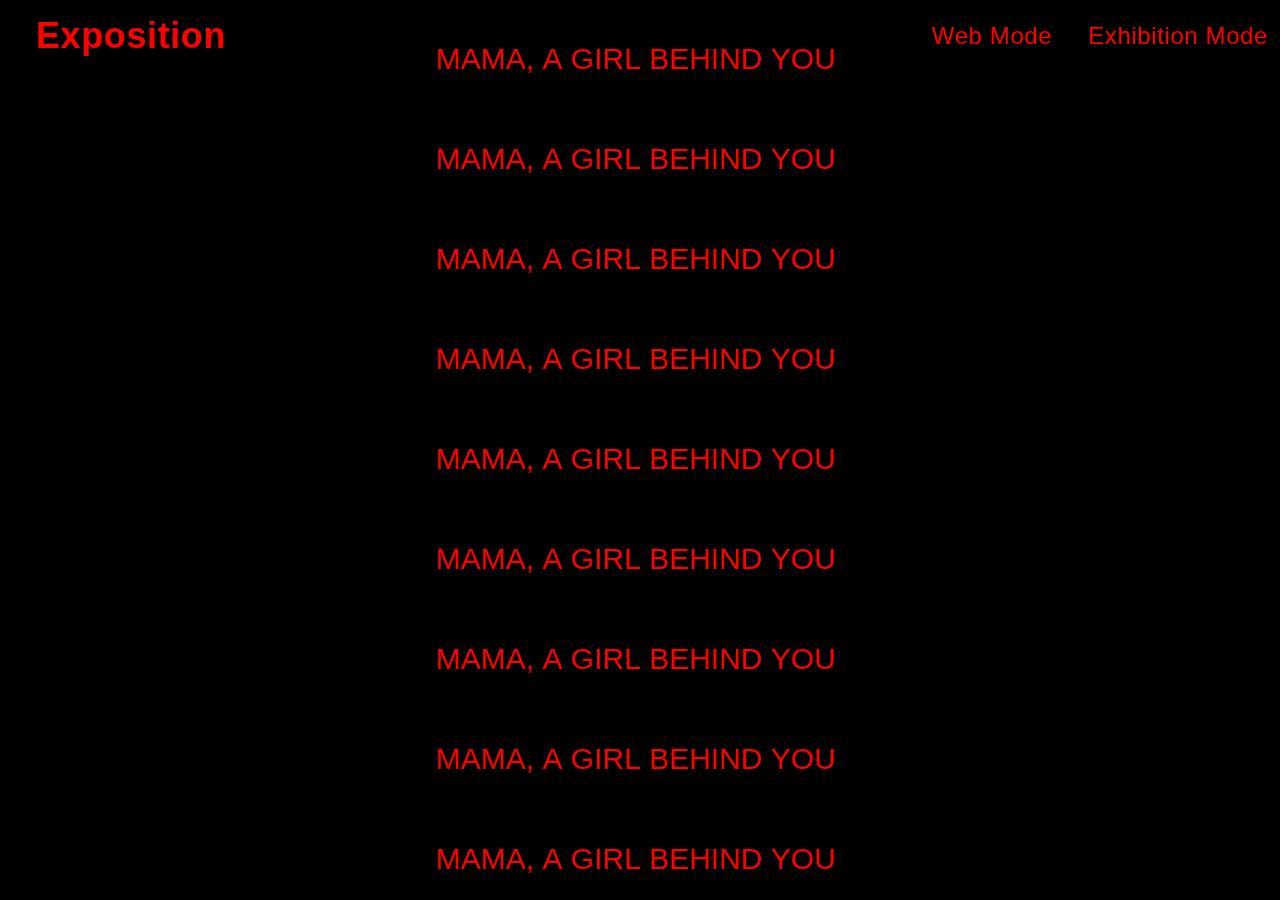
==== index.html @ cf62b820 "Add files via upload" ====
<!DOCTYPE HTML>
<html lang="en">
  <head>
    <meta charset="utf-8" />
    <meta name="viewport" content="width=device-width, initial-scale=1.0">

    <title>Exposition</title>

    <link rel="stylesheet" type="text/css" href="style.css">

    <script src="libraries/p5.min.js"></script>
    <script src="libraries/p5.sound.min.js"></script>
  </head>

  <body>
   
   <!-- Header --> 

   <header id = "header", class = "textinfo">
    
    <h2>Exposition</h2>


    <nav>
      <ul>
        <li><a href = "webmode.html">Web Mode</a></li>
        <li><a href = "index.html"> Exhibition Mode</a></li>
      </ul>
    </nav>


   </header>

   <div id='canvasContainer'></div>
    
  </section>



   <!-- Scripts -->
   <script type = "text/javascript" src="exhibition.js"></script>
  </body>
</html>
---- style.css ----
html, body {

  background: black;
  margin: 0;
  padding: 0;
}

canvas {
  display: block;
}


.textinfo {

  color: red;
  font-family: "Helvetica", "sans-serif";
  font-weight: 300;
  font-size: 18pt;
  letter-spacing: 0.025em;
}

/* Header :) */

#header {
  position: fixed;
  display: flex;
  justify-content: space-between; 
  align-items: center; 
  z-index: 10000;
  left: 0;
  top: 0;
  width: 100%;
  height: 3em;
  line-height: 3em;
}

#header h2, #header nav {
  position: relative; 
}

#header h2 {
  margin-left: 1em;
}

#header nav ul {
  display: flex;
  list-style: none;
}

#header nav ul li {
  margin-left: 0.5em;

}

#header nav ul li a {
  display: inline-block;
  color: inherit;
  text-decoration: none;
  height: 3em;
  line-height: 3em;
  padding: 0 0.5em 0 0.5em;
  outline: 0;
 }

 @media screen and (max-width: 736px){

  #header {
    height:2.5em;
    line-height: 2.5em;
  }

   #header h1 {
    text-align: center;
    position: relative;
    left: 0;
    top: 0;
    height: 2.5em;
    line-height: 2.5em;
   }

     #header h1 a {
      font-size: 1em;
     }

    #header nav {

      display:none;
    }

}
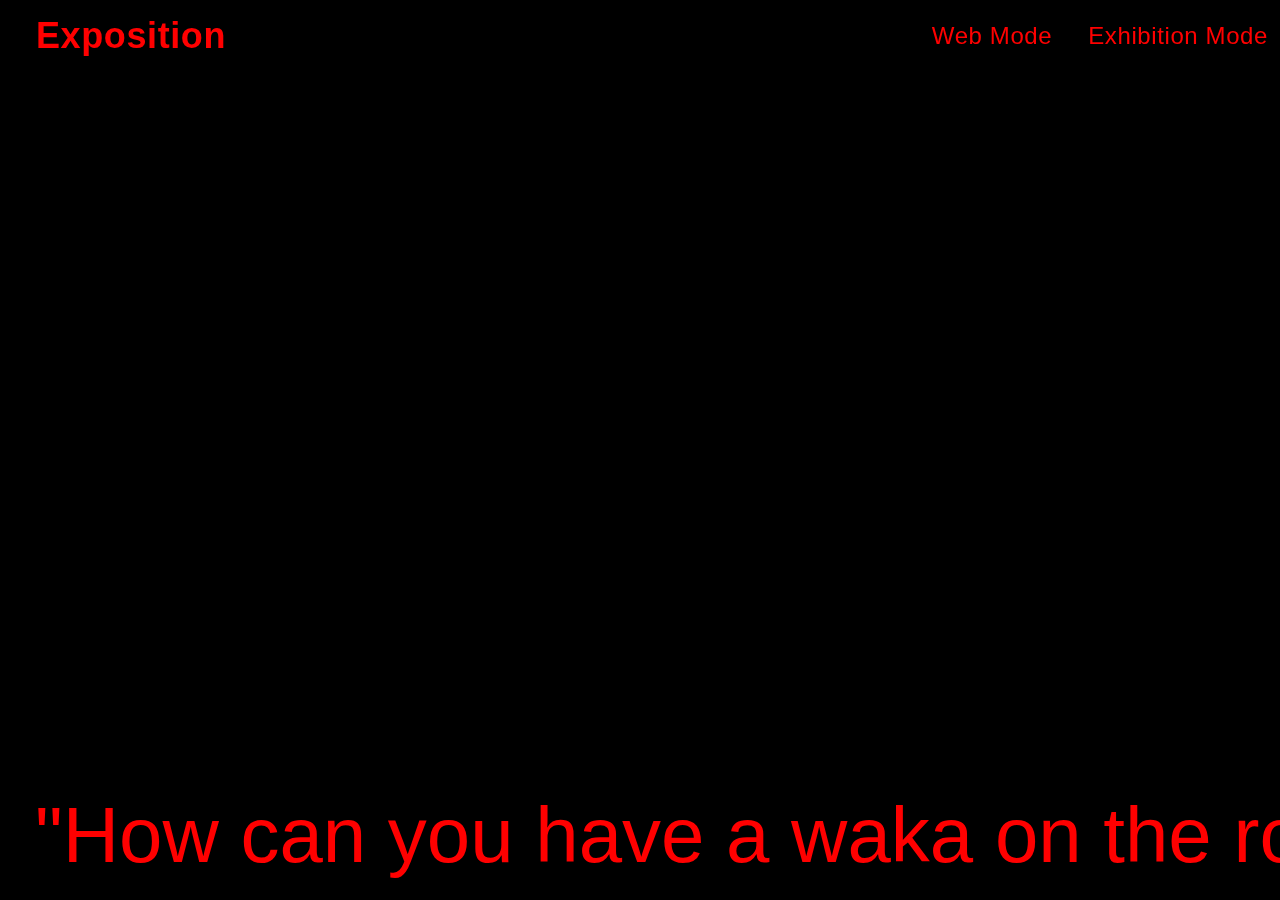
==== commit 7535af14: "Pasted code into repository, fully working now!" ====
--- a/index.html
+++ b/index.html
@@ -16,6 +16,7 @@
    
    <!-- Header --> 
 
+   <section>
    <header id = "header", class = "textinfo">
     
     <h2>Exposition</h2>
@@ -37,7 +38,9 @@
 
 
 
+
    <!-- Scripts -->
    <script type = "text/javascript" src="exhibition.js"></script>
   </body>
 </html>
+
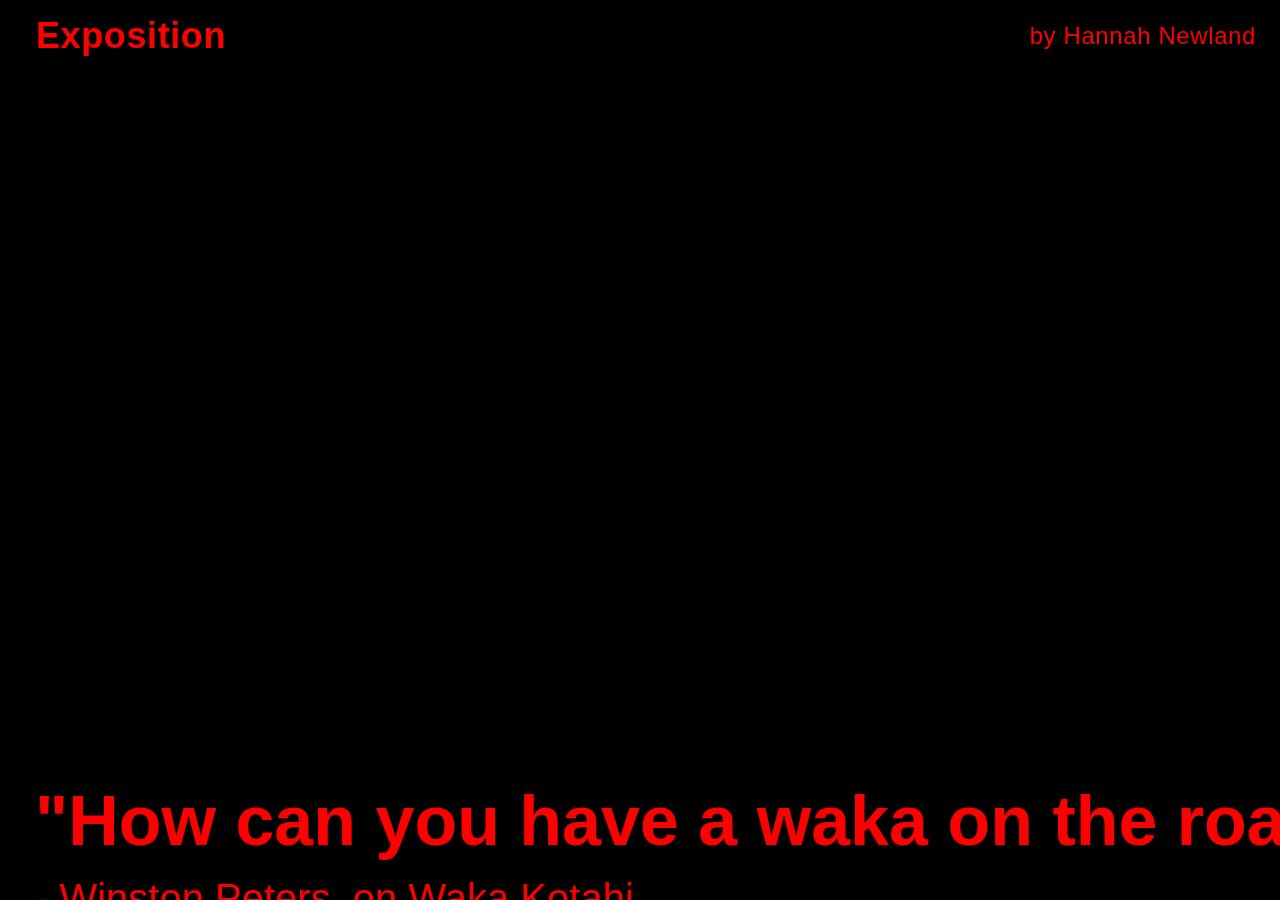
==== commit 65a63629: "INITIAL PUSH FOR EXHIBIT" ====
--- a/index.html
+++ b/index.html
@@ -22,11 +22,17 @@
     <h2>Exposition</h2>
 
 
+    
     <nav>
+
+      <p> by Hannah Newland</p>
+      <!-- Commented out for Exhibition
       <ul>
         <li><a href = "webmode.html">Web Mode</a></li>
         <li><a href = "index.html"> Exhibition Mode</a></li>
       </ul>
+
+    -->
     </nav>
 
 
--- a/style.css
+++ b/style.css
@@ -40,6 +40,11 @@
 
 #header h2 {
   margin-left: 1em;
+}
+
+#header nav p {
+
+  margin-right: 1em;
 }
 
 #header nav ul {
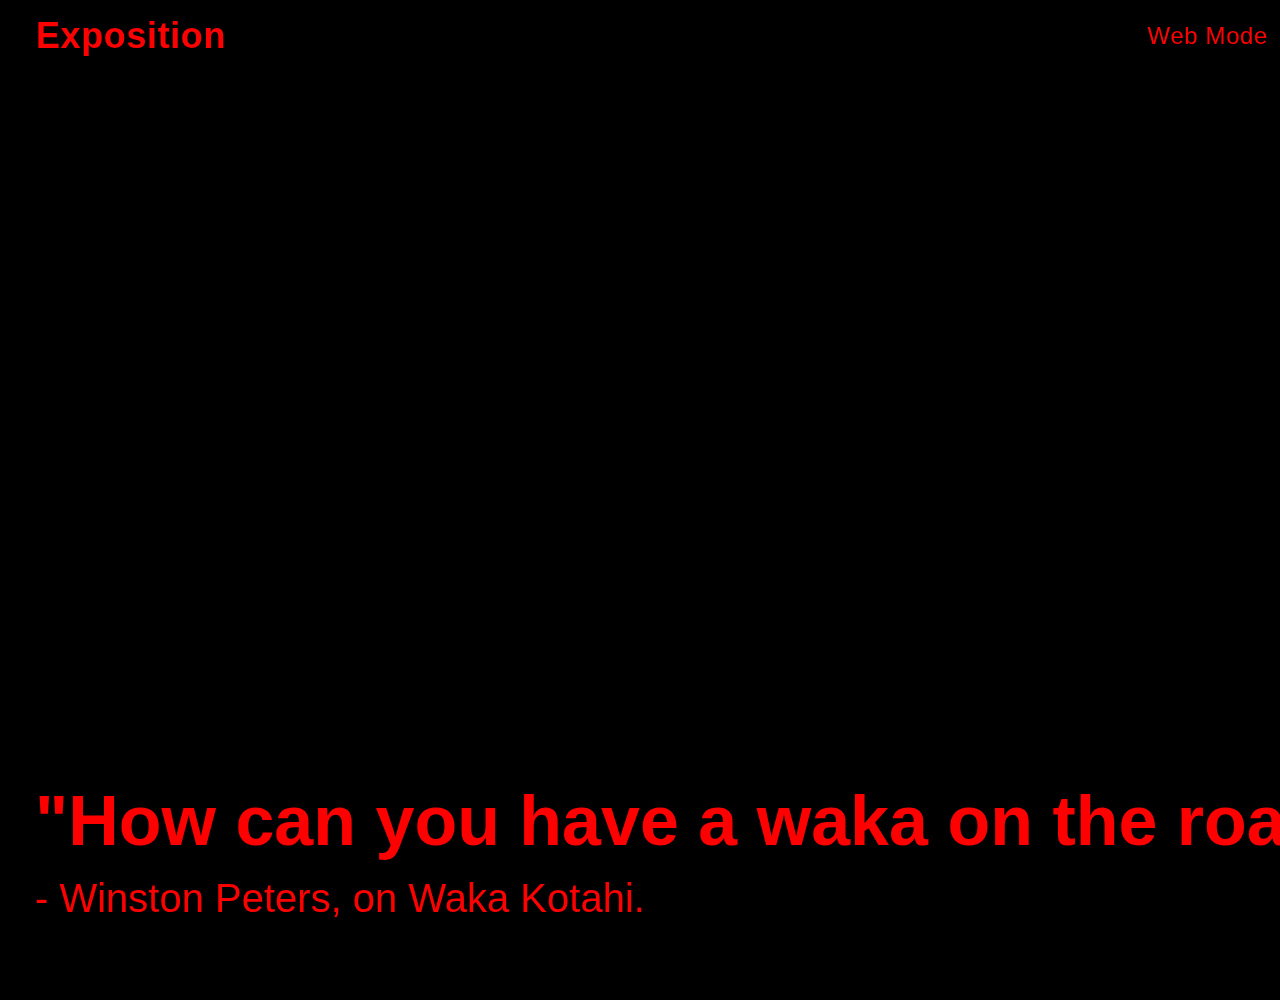
==== commit 9432d885: "First post-exhibition edits" ====
--- a/index.html
+++ b/index.html
@@ -25,14 +25,14 @@
     
     <nav>
 
-      <p> by Hannah Newland</p>
-      <!-- Commented out for Exhibition
+      <!--<p> by Hannah Newland</p> -->
+      
       <ul>
         <li><a href = "webmode.html">Web Mode</a></li>
-        <li><a href = "index.html"> Exhibition Mode</a></li>
+
       </ul>
 
-    -->
+    
     </nav>
 
 
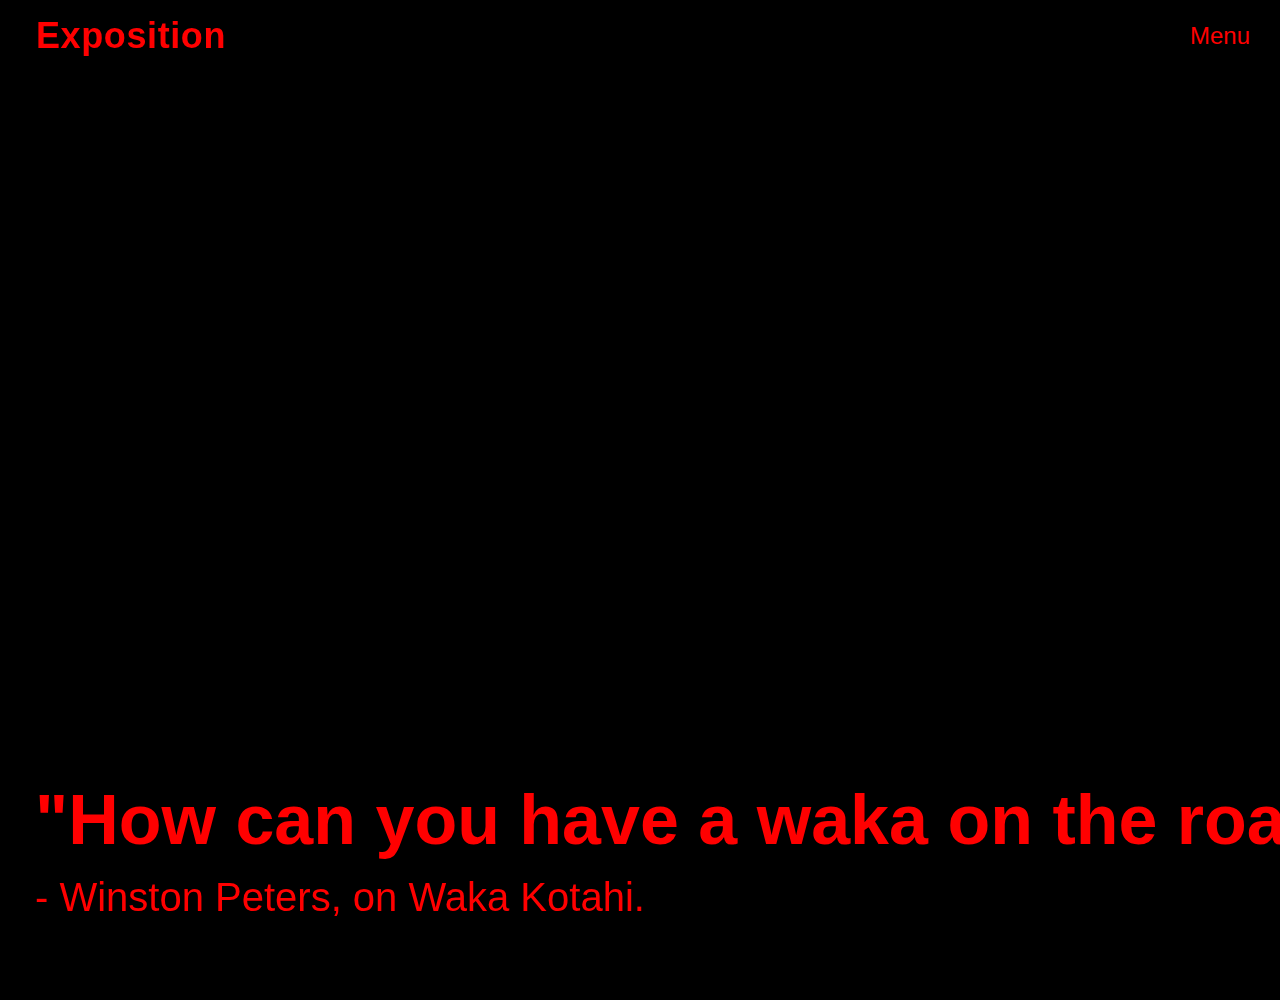
==== commit 7671ee4f: "Got dropdown menu working" ====
--- a/index.html
+++ b/index.html
@@ -28,8 +28,13 @@
       <!--<p> by Hannah Newland</p> -->
       
       <ul>
+        <div class = "dropdown">
+          <button class="dropbtn">Menu</button>
+          <div class="dropdown-content">
         <li><a href = "webmode.html">Web Mode</a></li>
 
+      </div>
+      </div>
       </ul>
 
     
--- a/style.css
+++ b/style.css
@@ -94,3 +94,47 @@
 
 }
 
+.dropbtn {
+
+  background-color: black;
+  color: red;
+  margin-right: 1em;
+  border: none;
+  font-size: 1em;
+
+}
+
+.dropdown {
+  
+  
+  position: relative;
+  color: red;
+  display: inline-block;
+}
+
+.dropdown-content {
+
+  display:none;
+  position: absolute;
+  background-color: none;
+  text-align: right;
+  font-size: 18px;
+  min-width: 120px;
+  
+  z-index: 1;
+  right: 1em;
+}
+
+.dropdown-content a{
+
+  float: left;
+  color: black;
+  padding: 12px 16px;
+  text-decoration: none;
+  display: block;
+}
+
+.dropdown-content a:hover {box-shadow: 0px 8px 16px 0px rgba(255, 0, 0, 0.2);}
+
+.dropdown:hover .dropdown-content {display:block;}
+
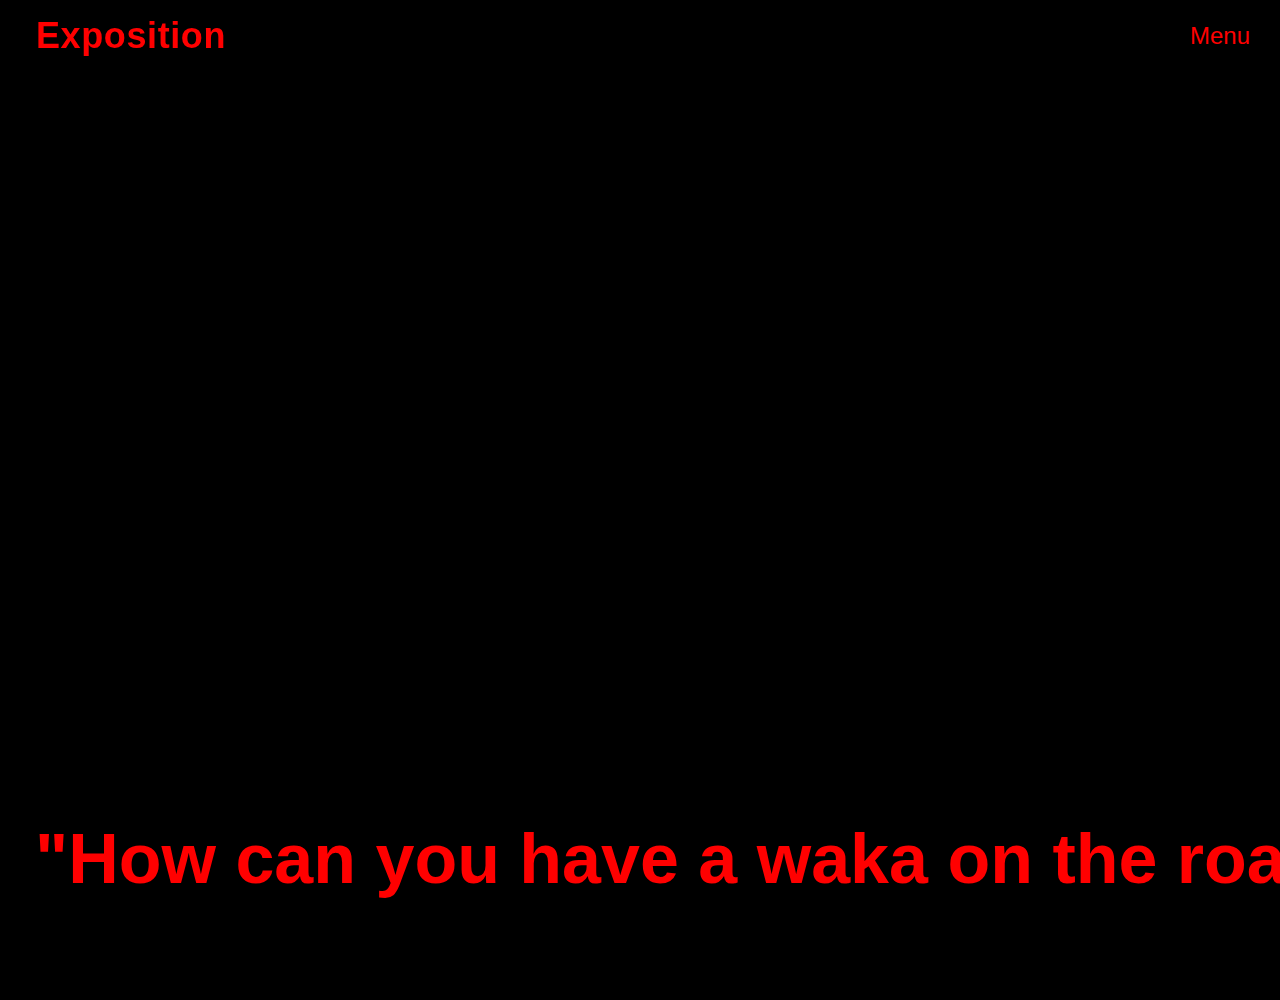
==== commit de221c44: "Trying resize function" ====
--- a/index.html
+++ b/index.html
@@ -47,11 +47,9 @@
     
   </section>
 
-
-
-
    <!-- Scripts -->
    <script type = "text/javascript" src="exhibition.js"></script>
+   
   </body>
 </html>
 
--- a/style.css
+++ b/style.css
@@ -3,6 +3,17 @@
   background: black;
   margin: 0;
   padding: 0;
+  width: 100%;
+  height: 100%;
+  overflow: hidden; /* prevent scroll bars*/
+}
+
+#canvasContainer {
+  width: 100%;
+  height: 100%;
+  display: flex;
+  justify-content: center;
+  align-items: center;
 }
 
 canvas {
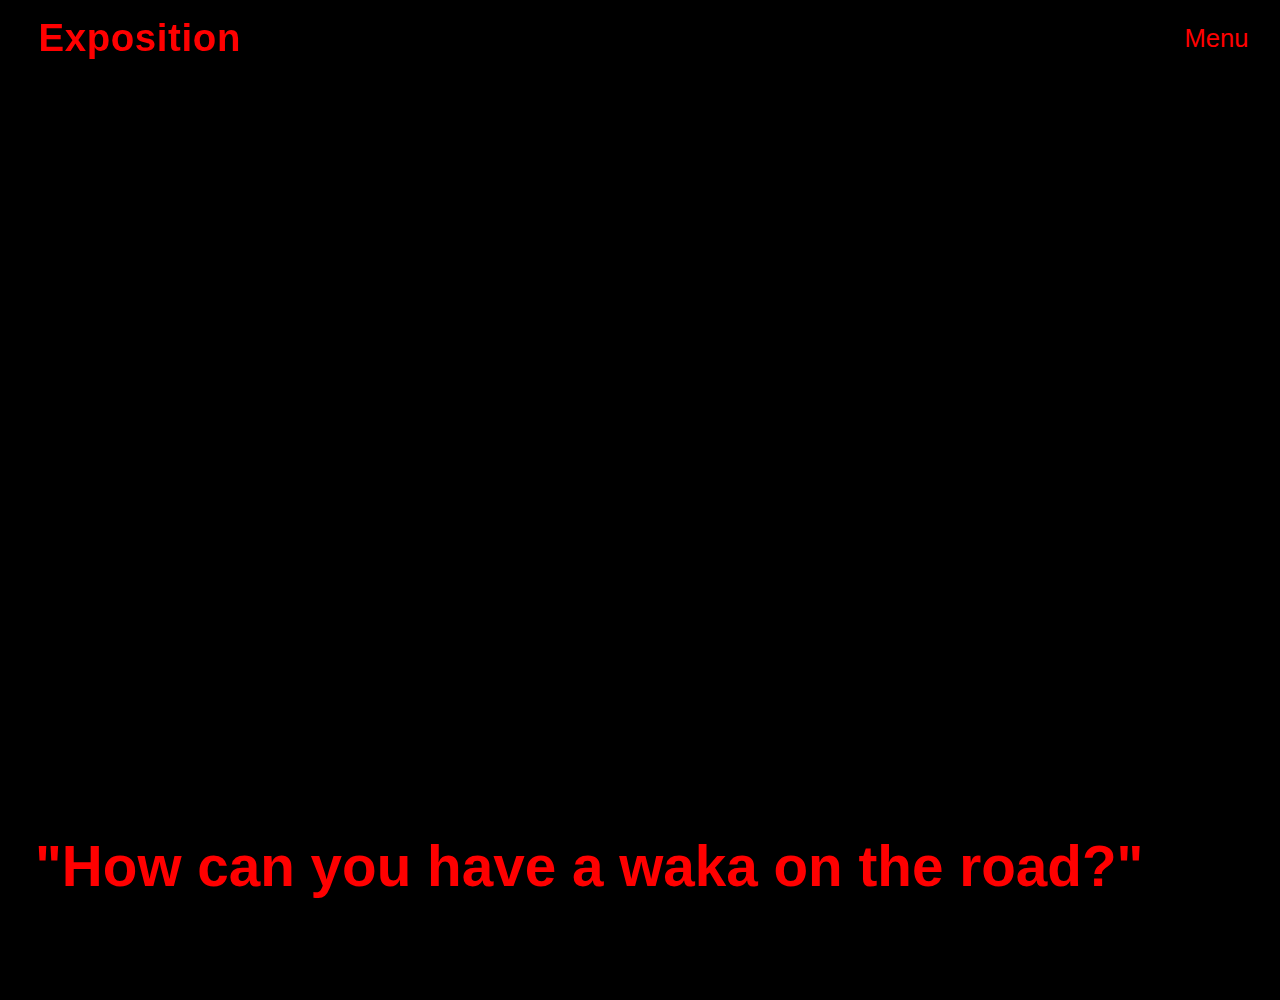
==== commit 47a3948e: "Header resizes with window size" ====
--- a/index.html
+++ b/index.html
@@ -31,7 +31,7 @@
         <div class = "dropdown">
           <button class="dropbtn">Menu</button>
           <div class="dropdown-content">
-        <li><a href = "webmode.html">Web Mode</a></li>
+        <li><a href = "webmode.html">webmode</a></li>
 
       </div>
       </div>
--- a/style.css
+++ b/style.css
@@ -26,7 +26,7 @@
   color: red;
   font-family: "Helvetica", "sans-serif";
   font-weight: 300;
-  font-size: 18pt;
+  font-size: 2vw;
   letter-spacing: 0.025em;
 }
 
@@ -119,7 +119,7 @@
   
   
   position: relative;
-  color: red;
+  color: white;
   display: inline-block;
 }
 
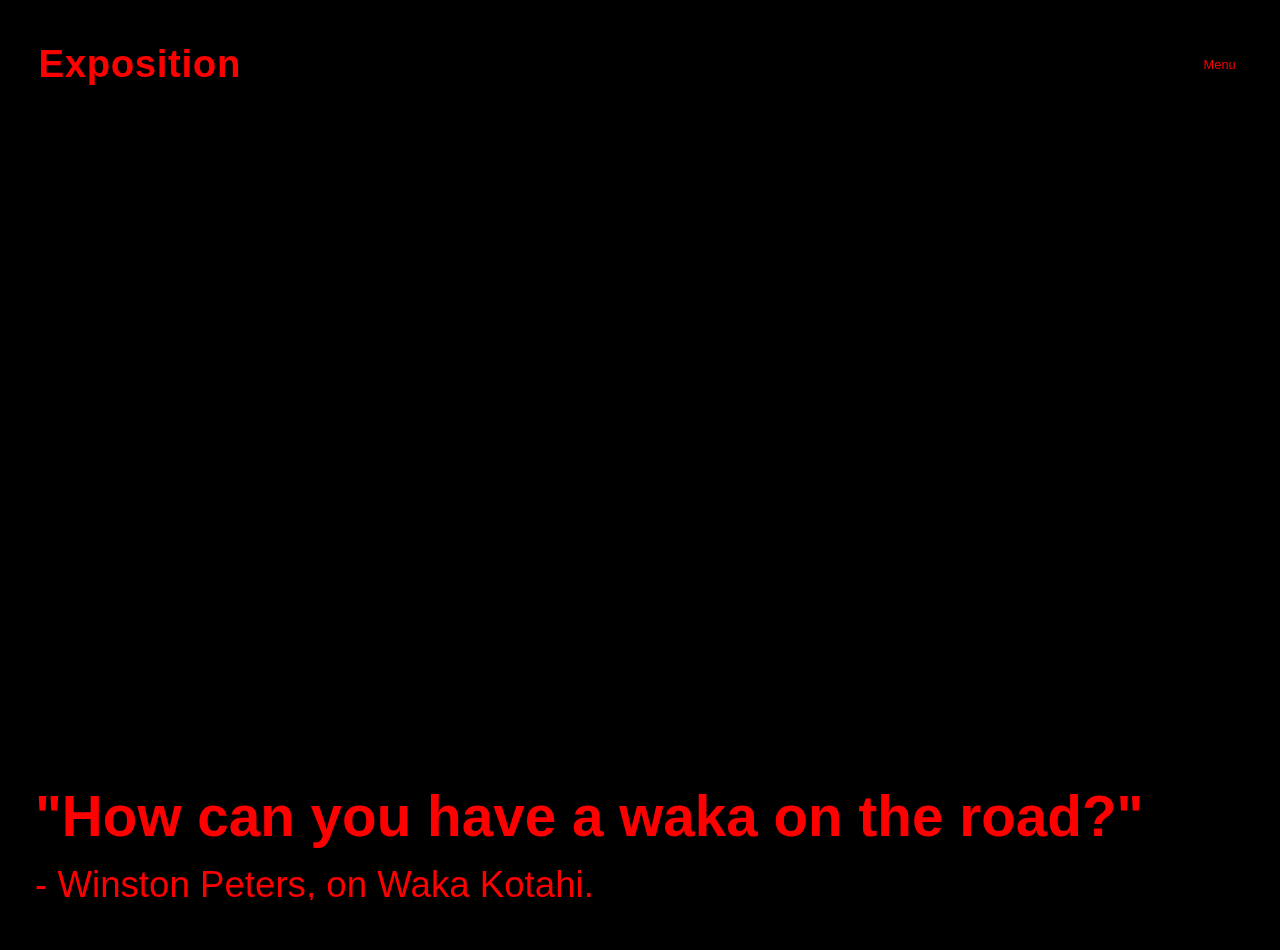
==== commit 1b9892ee: "Annoying stuff" ====
--- a/index.html
+++ b/index.html
@@ -24,28 +24,24 @@
 
     
     <nav>
-
-      <!--<p> by Hannah Newland</p> -->
-      
       <ul>
-        <div class = "dropdown">
+        <li class="dropdown">
           <button class="dropbtn">Menu</button>
           <div class="dropdown-content">
-        <li><a href = "webmode.html">webmode</a></li>
-
-      </div>
-      </div>
+            <a href="webmode.html">Web</a>
+            <a href="about.html">About</a>
+            <a href="diy.html">DIY</a>
+          </div>
+        </li>
       </ul>
-
-    
     </nav>
 
-
    </header>
+  </section>
 
    <div id='canvasContainer'></div>
     
-  </section>
+ 
 
    <!-- Scripts -->
    <script type = "text/javascript" src="exhibition.js"></script>
--- a/style.css
+++ b/style.css
@@ -37,73 +37,54 @@
   display: flex;
   justify-content: space-between; 
   align-items: center; 
-  z-index: 10000;
+ 
   left: 0;
-  top: 0;
+  top: 1em;
   width: 100%;
   height: 3em;
-  line-height: 3em;
-}
-
-#header h2, #header nav {
-  position: relative; 
+  line-height: 1em;
 }
 
 #header h2 {
   margin-left: 1em;
+  flex:1;
+  
 }
 
-#header nav p {
+#header nav {
 
+  display: flex;
+  flex: 1;
+  justify-content: flex-end;
   margin-right: 1em;
+  align-items: center;
 }
 
 #header nav ul {
   display: flex;
   list-style: none;
+  padding: 0;
+  margin: 0;
+  
 }
 
 #header nav ul li {
-  margin-left: 0.5em;
+  margin-left: 1.5em;
+  font-size: 1vw;
+ 
 
 }
 
 #header nav ul li a {
+
   display: inline-block;
   color: inherit;
   text-decoration: none;
   height: 3em;
   line-height: 3em;
-  padding: 0 0.5em 0 0.5em;
+  padding: 0 0.5em;
   outline: 0;
  }
-
- @media screen and (max-width: 736px){
-
-  #header {
-    height:2.5em;
-    line-height: 2.5em;
-  }
-
-   #header h1 {
-    text-align: center;
-    position: relative;
-    left: 0;
-    top: 0;
-    height: 2.5em;
-    line-height: 2.5em;
-   }
-
-     #header h1 a {
-      font-size: 1em;
-     }
-
-    #header nav {
-
-      display:none;
-    }
-
-}
 
 .dropbtn {
 
@@ -111,13 +92,14 @@
   color: red;
   margin-right: 1em;
   border: none;
-  font-size: 1em;
+  font-size: 1vw;
+  height: 3em; 
+  line-height: 3em; 
 
 }
 
 .dropdown {
-  
-  
+
   position: relative;
   color: white;
   display: inline-block;
@@ -125,20 +107,22 @@
 
 .dropdown-content {
 
-  display:none;
+  display: none;
   position: absolute;
-  background-color: none;
-  text-align: right;
-  font-size: 18px;
-  min-width: 120px;
-  
-  z-index: 1;
-  right: 1em;
+  right: 0; /* Align to the right edge of the button */
+  left: auto;
+  background-color: black;
+  text-align: left;
+  width: auto;
+  z-index: 1000;
+ 
+ 
 }
+
 
 .dropdown-content a{
 
-  float: left;
+  font-size:0.75vw;
   color: black;
   padding: 12px 16px;
   text-decoration: none;
